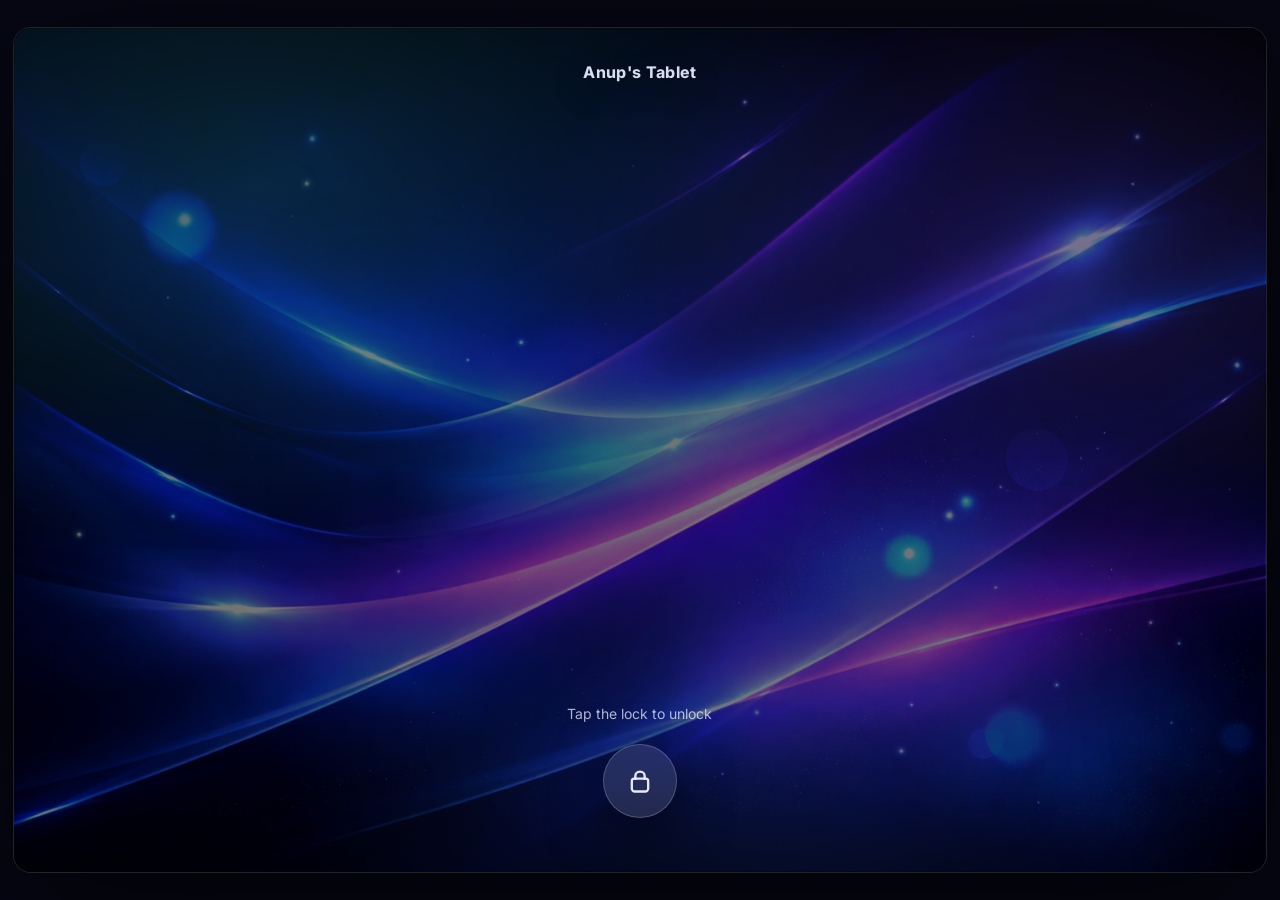
==== index.html @ d590d3e7 "init" ====
<!DOCTYPE html>
<html lang="en">
<head>
  <meta charset="utf-8" />
  <meta name="viewport" content="width=device-width, initial-scale=1" />
  <title>Anup's Tablet — Lock</title>
  <link rel="stylesheet" href="assets/css/styles.css" />
</head>
<body>
  <div class="fullscreen center">
    <div class="device" id="lockRoot">
      <!-- EDIT HERE: swap wallpaper image at assets/img/wallpaper.jpg -->
      <div class="wallpaper" style="background-image:url('assets/img/wallpaper.jpg');"></div>

      <div class="lock-top-title">Anup's Tablet</div>
      <div class="lock-hint">Tap the lock to unlock</div>

      <button class="lock-button" id="lockBtn" aria-label="Unlock">
      <!-- Lock SVG with separate shackle path -->
        <svg class="lock-icon" viewBox="0 0 24 24" fill="none" aria-hidden="true">
        <!-- shackle -->
          <path id="lockShackle"
            d="M8 10V7.8C8 5.7 9.8 4 12 4s4 1.7 4 3.8V10"
            stroke="white" stroke-width="2" stroke-linecap="round" stroke-linejoin="round" opacity="0.95"/>
            <!-- body -->
          <path
            d="M7 10h10a2 2 0 0 1 2 2v6.5A2.5 2.5 0 0 1 16.5 21h-9A2.5 2.5 0 0 1 5 18.5V12a2 2 0 0 1 2-2Z"
            stroke="white" stroke-width="2" stroke-linejoin="round" opacity="0.95"/>
        </svg>
      </button>

    </div>
  </div>

  <script type="module" src="assets/js/lock.js"></script>
</body>
</html>
---- assets/css/styles.css ----
/* =========================================================
   UPDATED STYLES.CSS
   - Inter font
   - Neon / Frutiger Aero / dark mode palette
   - Larger + wider tablet "device"
   - Home screen apps in ONE ROW
   - Smaller iPad-style dock (evenly spaced like your reference)
   - Video overlay: non-active videos cannot be played + whole card clickable
   ========================================================= */

/* Inter (readability) */
@import url("https://fonts.googleapis.com/css2?family=Inter:wght@400;500;600;700;800&display=swap");

/* =========================================================
   THEME VARIABLES (EDIT COLORS HERE)
   ========================================================= */
:root {
  /* Core */
  --bg: #060714;         /* deep navy */
  --bg-2: #070a1c;       /* slightly brighter */
  --text: #eaf0ff;       /* primary text */
  --muted: rgba(234,240,255,0.75);

  /* Neon accents */
  --accent: #7c5cff;     /* purple neon */
  --accent-2: #2dd4ff;   /* cyan neon */
  --accent-3: #3b82f6;   /* blue neon */

  --accent-soft: rgba(124,92,255,0.20);
  --accent-soft-2: rgba(45,212,255,0.16);

  /* Glass */
  --glass-bg: rgba(255, 255, 255, 0.10);
  --glass-bg-strong: rgba(255, 255, 255, 0.16);
  --glass-border: rgba(255, 255, 255, 0.18);
  --glass-shadow: 0 18px 60px rgba(0,0,0,0.55);

  /* Aero glow */
  --glow: 0 0 18px rgba(45,212,255,0.35);
  --glow-strong: 0 0 26px rgba(124,92,255,0.40);

  /* Video page colors
     NOTE: earlier you asked "dark bg and text red" — if you want that, set:
     --video-text: #ff3b30;
  */
  --video-bg: #05050a;        /* dark gray/black */
  --video-text: var(--accent-2); /* cyan header (Frutiger neon) */
  --video-title: #ffffff;     /* white titles */

  /* Sizes */
  --radius-xl: 28px;
  --radius-lg: 20px;
  --radius-md: 16px;
  --radius-device: 18px;   /* outer device */
  --radius-inner: 16px;    /* panels, dock, cards */


  --blur: 22px;
  --blur-strong: 28px;

  --statusbar-h: 48px;

  /* UPDATED DOCK SIZE (smaller like the reference) */
  --dock-h: 78px;

  /* Primary font */
  --font: "Inter", ui-sans-serif, system-ui, -apple-system, Segoe UI, Roboto, Helvetica, Arial;
}

/* =========================================================
   BASE
   ========================================================= */
* { box-sizing: border-box; }
html, body { height: 100%; }
body {
  margin: 0;
  font-family: var(--font);
  color: var(--text);
  background: var(--bg);
  overflow: hidden;
}

a { color: inherit; text-decoration: none; }

/* =========================================================
   HELPERS
   ========================================================= */
.fullscreen {
  position: relative;
  width: 100vw;
  height: 100vh;
}

.center {
  display: grid;
  place-items: center;
}

.glass {
  background: var(--glass-bg);
  border: 1px solid var(--glass-border);
  backdrop-filter: blur(var(--blur));
  -webkit-backdrop-filter: blur(var(--blur));
  box-shadow: var(--glass-shadow);
  border-radius: var(--radius-xl);
}

.glass-strong {
  background: var(--glass-bg-strong);
  border: 1px solid var(--glass-border);
  backdrop-filter: blur(var(--blur-strong));
  -webkit-backdrop-filter: blur(var(--blur-strong));
  box-shadow: var(--glass-shadow);
  border-radius: var(--radius-xl);
}

.soft-outline {
  box-shadow:
    0 0 0 1px rgba(255,255,255,0.10),
    0 12px 38px rgba(0,0,0,0.55);
}

/* =========================================================
   “LIQUID GLASS” AESTHETIC (optional helper class)
   Add class="liquid-glass" to dock/panels for extra gloss.
   ========================================================= */
.liquid-glass {
  position: relative;
  overflow: hidden;
}

.liquid-glass::before {
  content: "";
  position: absolute;
  inset: -40% -20% auto -20%;
  height: 60%;
  background: linear-gradient(
    135deg,
    rgba(255,255,255,0.28),
    rgba(255,255,255,0.10),
    transparent 70%
  );
  transform: rotate(-8deg);
  pointer-events: none;
  opacity: 0.55;
}

.liquid-glass::after {
  content: "";
  position: absolute;
  inset: 0;
  border-radius: inherit;
  pointer-events: none;
  box-shadow: inset 0 0 0 1px rgba(255,255,255,0.10), var(--glow);
  opacity: 0.85;
}

/* =========================================================
   DEVICE FRAME (UPDATED: larger + wider)
   ========================================================= */
.device {
  /* EDIT HERE: overall tablet size */
  width: min(1400px, 98vw);
  height: min(860px, 94vh);

  margin: auto;
  border-radius: var(--radius-device);
  overflow: hidden;
  position: relative;

  border: 1px solid rgba(255,255,255,0.14);
  box-shadow: 0 35px 140px rgba(0,0,0,0.70);
  background: #000;
}

/* =========================================================
   WALLPAPER (Lock + Main)
   ========================================================= */
.wallpaper {
  position: absolute;
  inset: 0;
  background-size: cover;
  background-position: center;
  transform: scale(1.03);
}

/* Frutiger Aero-ish wash + darken */
.wallpaper::after {
  content: "";
  position: absolute;
  inset: 0;
  background:
    radial-gradient(1200px 700px at 20% 20%, rgba(45,212,255,0.18), transparent 55%),
    radial-gradient(900px 600px at 80% 30%, rgba(124,92,255,0.20), transparent 55%),
    radial-gradient(800px 500px at 60% 85%, rgba(59,130,246,0.14), transparent 60%),
    rgba(0,0,0,0.55);

  backdrop-filter: saturate(135%) contrast(108%);
}

/* =========================================================
   LOCK SCREEN (index.html)
   ========================================================= */
.lock-top-title {
  position: absolute;
  top: 34px;
  left: 0;
  right: 0;
  text-align: center;
  font-weight: 750;
  letter-spacing: 0.35px;
  opacity: 0.92;
  text-shadow: 0 10px 40px rgba(0,0,0,0.7);
}

.lock-hint {
  position: absolute;
  bottom: 150px;
  left: 0;
  right: 0;
  text-align: center;
  opacity: 0.75;
  font-size: 14px;
}

.lock-button {
  position: absolute;
  bottom: 54px;
  left: 50%;
  transform: translateX(-50%);
  width: 74px;
  height: 74px;
  border-radius: 999px;
  display: grid;
  place-items: center;
  cursor: pointer;
  user-select: none;

  background: rgba(255,255,255,0.12);
  border: 1px solid rgba(255,255,255,0.20);
  backdrop-filter: blur(var(--blur));
  -webkit-backdrop-filter: blur(var(--blur));
  box-shadow: 0 18px 55px rgba(0,0,0,0.55);
  transition: transform 180ms ease, background 180ms ease, box-shadow 180ms ease;
}

.lock-button:hover {
  transform: translateX(-50%) scale(1.05);
  background: rgba(255,255,255,0.16);
  box-shadow: 0 22px 70px rgba(0,0,0,0.65);
}

.lock-icon { width: 28px; height: 28px; opacity: 0.95; }


/* =========================================================
   LOCK UNLOCK ANIMATION (SLOWER + GLASS RIPPLE + HIGHER SHACKLE LIFT)
   Requires the shackle path in your lock SVG to have: id="lockShackle"
   ========================================================= */

/* Shackle: lift up first, then swing open, then drift away */
.unlocking #lockShackle {
  transform-origin: 12px 10px;
  animation: shackleLiftAndOpen 1600ms cubic-bezier(.18,.75,.24,1) forwards;
}

@keyframes shackleLiftAndOpen {
  0% { transform: rotate(0deg) translate(0, 0); opacity: 1; }
  30% { transform: rotate(0deg) translate(0, -12px); opacity: 1; }
  48% { transform: rotate(0deg) translate(0, -18px); opacity: 1; }
  72% { transform: rotate(-38deg) translate(-4px, -20px); opacity: 0.92; }
  100% { transform: rotate(-62deg) translate(-8px, -28px); opacity: 0; }
}

/* Glass ripple from the lock button */
.lock-button {
  overflow: visible;
}

.unlocking .lock-button::after {
  content: "";
  position: absolute;
  inset: 50%;
  width: 12px;
  height: 12px;
  border-radius: 999px;
  transform: translate(-50%, -50%) scale(0.6);
  pointer-events: none;

  background: radial-gradient(
    circle,
    rgba(255,255,255,0.40) 0%,
    rgba(45,212,255,0.28) 22%,
    rgba(124,92,255,0.18) 44%,
    rgba(255,255,255,0.00) 70%
  );

  opacity: 0;
  animation: glassRipple 2100ms cubic-bezier(.16,.82,.22,1) forwards;
}

@keyframes glassRipple {
  0% { opacity: 0; transform: translate(-50%, -50%) scale(0.6); }
  12% { opacity: 0.85; transform: translate(-50%, -50%) scale(1.2); }
  55% { opacity: 0.55; transform: translate(-50%, -50%) scale(7.2); }
  100% { opacity: 0; transform: translate(-50%, -50%) scale(12.0); }
}

/* Slow the overall lock-screen transition a bit for readability */
.unlocking .wallpaper { animation: unlockFade 1800ms ease forwards; }
.unlocking .lock-top-title,
.unlocking .lock-hint,
.unlocking .lock-button { animation: unlockSlide 1600ms ease forwards; }

@keyframes unlockFade {
  to { filter: blur(10px) brightness(0.74); transform: scale(1.08); }
}

@keyframes unlockSlide {
  to { transform: translateX(-50%) translateY(26px); opacity: 0; }
}

/* =========================================================
   STATUS BAR
   ========================================================= */
.statusbar {
  position: absolute;
  top: 0;
  left: 0;
  right: 0;
  height: var(--statusbar-h);
  padding: 10px 16px;
  display: flex;
  align-items: center;
  justify-content: space-between;
  pointer-events: none;
}

.status-left {
  font-weight: 700;
  letter-spacing: 0.25px;
  opacity: 0.95;
  display: flex;
  gap: 8px;
  align-items: center;
}

.status-right {
  display: flex;
  gap: 10px;
  align-items: center;
  opacity: 0.92;
}

.status-icon { width: 20px; height: 20px; }

/* =========================================================
   HOME SCREEN (main.html) — ONE ROW APPS
   ========================================================= */
.homescreen {
  position: absolute;
  inset: 0;
  padding: 64px 34px calc(var(--dock-h) + 18px);
}

/* UPDATED: use flex centering */
.app-grid {
  height: 100%;
  display: flex;
  align-items: center;
  justify-content: center;
}

/* UPDATED: one horizontal line */
.apps {
  display: grid;
  grid-auto-flow: column;     /* force one row */
  grid-auto-columns: 140px;   /* per-app column width */
  gap: 36px;
  padding: 28px 36px;

  border-radius: var(--radius-xl);
  background: rgba(0,0,0,0.18);
  border: 1px solid rgba(255,255,255,0.10);
  backdrop-filter: blur(12px);
}

.app-tile {
  width: 140px;
  display: grid;
  justify-items: center;
  gap: 10px;
  cursor: pointer;
  user-select: none;
}

.app-icon {
  width: 86px;
  height: 86px;
  border-radius: 22px;
  overflow: hidden;
  display: grid;
  place-items: center;
  background: rgba(255,255,255,0.12);
  border: 1px solid rgba(255,255,255,0.16);
  backdrop-filter: blur(10px);
  transition: transform 180ms ease, background 180ms ease, box-shadow 180ms ease;
}

.app-tile:hover .app-icon {
  transform: translateY(-2px) scale(1.05);
  background: rgba(255,255,255,0.16);
  box-shadow: var(--glow);
}

.app-icon img {
  width: 100%;
  height: 100%;
  object-fit: cover;
}

.app-label {
  font-size: 14px;
  opacity: 0.95;
  text-align: center;
  text-transform: lowercase;
  letter-spacing: 0.25px;
}

/* Larger home icons on wide tablet screens */
@media (min-width: 1200px) {
  .apps {
    grid-auto-columns: 160px;
    gap: 44px;
    padding: 32px 44px;
  }
  .app-icon {
    width: 104px;
    height: 104px;
    border-radius: 26px;
  }
  .app-label {
    font-size: 15px;
    letter-spacing: 0.3px;
  }
}

/* =========================================================
   DOCK / FLOATING MENU — SMALLER + EVEN SPACING (reference)
   ========================================================= */
.dock {
  position: absolute;
  left: 50%;
  bottom: 16px;
  transform: translateX(-50%);

  /* ✅ shrink-to-fit content */
  width: fit-content;
  max-width: 94%;

  height: var(--dock-h);
  padding: 10px 14px;

  display: flex;
  align-items: center;
  gap: 14px; /* spacing between Home and app group */

  border-radius: 22px;

  /* ✅ Liquid glass look */
  background: rgba(255,255,255,0.14);
  border: 1px solid rgba(255,255,255,0.20);
  backdrop-filter: blur(var(--blur-strong)) saturate(160%);
  -webkit-backdrop-filter: blur(var(--blur-strong)) saturate(160%);

  box-shadow:
    0 14px 44px rgba(0,0,0,0.55),
    inset 0 1px 0 rgba(255,255,255,0.28),
    inset 0 -1px 0 rgba(0,0,0,0.35);

  overflow: hidden; /* important for gloss layer */
}

/* Gloss highlight sweep */
.dock::before {
  content: "";
  position: absolute;
  inset: -30% -20% auto -20%;
  height: 70%;
  background: linear-gradient(
    135deg,
    rgba(255,255,255,0.34),
    rgba(255,255,255,0.12),
    transparent 70%
  );
  transform: rotate(-8deg);
  pointer-events: none;
  opacity: 0.55;
}

/* Neon edge glow */
.dock::after {
  content: "";
  position: absolute;
  inset: 0;
  border-radius: inherit;
  pointer-events: none;
  box-shadow: inset 0 0 0 1px rgba(255,255,255,0.10), var(--glow);
  opacity: 0.85;
}

.dock-left,
.dock-right {
  display: flex;
  align-items: center;
  gap: 12px; /* even spacing between items */
}

/* Each dock button becomes icon + label stack */
.dock-btn {
  width: 58px;
  height: calc(var(--dock-h) - 20px); /* keep inside padding */
  border-radius: 16px;

  display: flex;
  flex-direction: column;
  align-items: center;
  justify-content: center;
  gap: 6px;

  border: 1px solid rgba(255,255,255,0.16);
  background: rgba(0,0,0,0.18);

  cursor: pointer;
  transition: transform 140ms ease, background 140ms ease, box-shadow 140ms ease;
}

.dock-btn:hover {
  transform: translateY(-2px);
  background: rgba(0,0,0,0.24);
  box-shadow: var(--glow);
}

/* Active highlight (subtle but clear) */
.dock-btn.active {
  background: rgba(255,255,255,0.22);
  border-color: rgba(255,255,255,0.30);
  box-shadow:
    inset 0 1px 0 rgba(255,255,255,0.35),
    0 0 14px rgba(45,212,255,0.40);
}

/* Icon size */
.dock-btn img,
.dock-btn svg {
  width: 22px;
  height: 22px;
  opacity: 0.95;
}

/* Label under icon */
.dock-label {
  font-size: 10px;
  line-height: 1;
  letter-spacing: 0.2px;
  opacity: 0.88;

  /* keep labels from wrapping */
  white-space: nowrap;
}

/* =========================================================
   VIDEO EDITING PAGE
   ========================================================= */
.video-page { background: var(--video-bg); }

.video-header {
  position: absolute;
  top: 54px;
  left: 0;
  right: 0;
  text-align: center;
  font-weight: 800;
  color: var(--video-text);
  letter-spacing: 0.35px;
  text-shadow: 0 0 18px rgba(45,212,255,0.20);
}

.video-grid {
  position: absolute;
  inset: 120px 24px calc(var(--dock-h) + 34px);
  display: grid;
  place-items: center;
}

.video-row {
  width: min(1100px, 94%);
  display: grid;
  grid-template-columns: repeat(3, 1fr);
  gap: 18px;
}

.video-card {
  border-radius: 20px;
  overflow: hidden;
  border: 1px solid rgba(255,255,255,0.14);
  background: rgba(255,255,255,0.06);
  backdrop-filter: blur(12px);
  cursor: pointer;
  transition: transform 200ms ease, box-shadow 200ms ease, border-color 200ms ease;
}

/*
  IMPORTANT (PATCH):
  Wrap the iframe + overlay in a .video-frame so the "Tap to select" pill centers
  over the VIDEO area only (not including the title block below).

  Expected structure:
    <div class="video-card">
      <div class="video-frame">
        <div class="video-overlay"></div>
        <iframe class="video-embed" ...></iframe>
      </div>
      <div class="video-title">...</div>
    </div>
*/
.video-frame {
  position: relative;
  width: 100%;
}

/*
  Video overlay behavior (PATCH):
  - When NOT active: overlay blocks the iframe so the video can't be played
    and the entire tile is clickable to activate.
  - When active: overlay disappears so the user can interact with the iframe.
  - "Tap to select" pill is centered via flex (always true center).
*/
.video-overlay {
  position: absolute;
  inset: 0;
  z-index: 2;
  cursor: pointer;

  display: flex;
  align-items: center;
  justify-content: center;

  /* subtle glass sheen */
  background: linear-gradient(
    135deg,
    rgba(255,255,255,0.08),
    rgba(0,0,0,0.12)
  );
  backdrop-filter: blur(6px);
  -webkit-backdrop-filter: blur(6px);
}

.video-overlay::after {
  content: none;
}

.video-card:hover { transform: translateY(-3px); }


.video-card.active {
  transform: scale(1.08);
  border-color: rgba(45,212,255,0.9);
  box-shadow: 0 0 0 6px rgba(45,212,255,0.14), 0 30px 90px rgba(0,0,0,0.7);
  z-index: 3;
}

/* when active, overlay should not block clicks */
.video-card.active .video-overlay {
  display: none;
}

.video-embed {
  width: 100%;
  aspect-ratio: 16 / 9;
  border: 0;
  display: block;
}

.video-title {
  padding: 10px 12px;
  color: var(--video-title);
  font-size: 14px;
  opacity: 0.92;
}

/* =========================================================
   PROGRAMMING PAGE (file system + viewer)
   ========================================================= */
.programming-layout {
  position: absolute;
  inset: 64px 18px calc(var(--dock-h) + 20px);
  display: grid;
  grid-template-columns: 1.2fr 1fr;
  gap: 14px;
}

.panel {
  border-radius: var(--radius-xl);
  background: rgba(255,255,255,0.10);
  border: 1px solid rgba(255,255,255,0.16);
  backdrop-filter: blur(var(--blur));
  -webkit-backdrop-filter: blur(var(--blur));
  box-shadow: 0 18px 55px rgba(0,0,0,0.55);
  overflow: hidden;
}

.panel-header {
  padding: 14px 16px;
  border-bottom: 1px solid rgba(255,255,255,0.12);
  display: flex;
  align-items: center;
  justify-content: space-between;
}

.panel-title {
  font-weight: 800;
  letter-spacing: 0.35px;
  text-shadow: 0 10px 40px rgba(0,0,0,0.7);
}

.fs {
  padding: 10px 0 14px;
  height: 100%;
  overflow: auto;
}

.fs-group { padding: 8px 14px; }

.fs-lang {
  font-weight: 800;
  opacity: 0.92;
  margin: 8px 0 6px;
  display: flex;
  align-items: center;
  gap: 8px;
}

.fs-file {
  padding: 10px 10px;
  border-radius: 14px;
  display: grid;
  grid-template-columns: 1fr auto auto;
  gap: 10px;
  align-items: center;
  cursor: pointer;
  border: 1px solid transparent;
  transition: background 140ms ease, border-color 140ms ease, box-shadow 140ms ease;
}

.fs-file:hover {
  background: rgba(0,0,0,0.18);
  border-color: rgba(255,255,255,0.10);
}

.fs-file.active {
  background: rgba(45,212,255,0.14);
  border-color: rgba(45,212,255,0.60);
  box-shadow: var(--glow);
}

.fs-meta {
  font-size: 12px;
  opacity: 0.75;
  white-space: nowrap;
}

.viewer {
  padding: 14px 16px;
  height: calc(100% - 52px);
  overflow: auto;
}

.viewer h2 { margin: 0 0 8px; font-size: 18px; }
.viewer p { margin: 8px 0; opacity: 0.92; line-height: 1.45; }

/* =========================================================
   HARDWARE PAGE (carousel 3-at-a-time)
   ========================================================= */
.hardware-wrap {
  position: absolute;
  inset: 64px 18px calc(var(--dock-h) + 20px);
  display: grid;
  place-items: center;
}

.carousel {
  width: min(1100px, 96%);
  padding: 16px;
  border-radius: var(--radius-xl);
}

.carousel-top {
  display: flex;
  align-items: center;
  justify-content: space-between;
  margin-bottom: 12px;
}

.carousel-title {
  font-weight: 800;
  letter-spacing: 0.35px;
  text-shadow: 0 10px 40px rgba(0,0,0,0.7);
}

.carousel-btn {
  width: 44px;
  height: 44px;
  border-radius: 14px;
  border: 1px solid rgba(255,255,255,0.18);
  background: rgba(0,0,0,0.22);
  cursor: pointer;
  display: grid;
  place-items: center;
  transition: transform 140ms ease, box-shadow 140ms ease;
}

.carousel-btn:hover {
  transform: translateY(-2px);
  box-shadow: var(--glow);
}

.carousel-track {
  display: grid;
  grid-template-columns: repeat(3, 1fr);
  gap: 12px;
}

.hw-card {
  border-radius: 20px;
  overflow: hidden;
  border: 1px solid rgba(255,255,255,0.14);
  background: rgba(255,255,255,0.06);
}

.hw-img {
  width: 100%;
  height: 210px;
  object-fit: cover;
  display: block;
}

.hw-caption {
  padding: 10px 12px;
  font-size: 13px;
  opacity: 0.9;
}

/* =========================================================
   STARTUPS PAGE (browser mock)
   ========================================================= */
.browser-wrap {
  position: absolute;
  inset: 64px 18px calc(var(--dock-h) + 20px);
  display: grid;
  place-items: center;
}

.browser {
  width: min(1100px, 96%);
  height: min(560px, 72vh);
  border-radius: var(--radius-xl);
  overflow: hidden;
}

.browser-topbar {
  display: grid;
  grid-template-columns: auto 1fr auto;
  gap: 12px;
  align-items: center;
  padding: 10px 12px;
  border-bottom: 1px solid rgba(255,255,255,0.12);
}

.traffic { display: flex; gap: 8px; align-items: center; }
.dot {
  width: 12px; height: 12px; border-radius: 999px;
  background: rgba(255,255,255,0.18);
}

.tabs {
  display: flex;
  gap: 8px;
  align-items: center;
}

.tab {
  padding: 8px 10px;
  border-radius: 14px;
  border: 1px solid rgba(255,255,255,0.16);
  background: rgba(0,0,0,0.18);
  cursor: pointer;
  font-size: 13px;
  opacity: 0.92;
  transition: box-shadow 140ms ease, transform 140ms ease;
}

.tab:hover {
  transform: translateY(-1px);
  box-shadow: var(--glow);
}

.tab.active {
  border-color: rgba(45,212,255,0.65);
  background: rgba(45,212,255,0.12);
  box-shadow: var(--glow);
}

.urlbar {
  padding: 8px 10px;
  border-radius: 14px;
  border: 1px solid rgba(255,255,255,0.16);
  background: rgba(0,0,0,0.22);
  font-size: 13px;
  opacity: 0.9;
  white-space: nowrap;
  overflow: hidden;
  text-overflow: ellipsis;
}

.browser-content {
  height: calc(100% - 54px);
  overflow: auto;
  padding: 18px;
  background: rgba(0,0,0,0.16);
}

.page { display: none; }
.page.active { display: block; }

.page h2 { margin: 0 0 10px; }
.page p { margin: 8px 0; line-height: 1.45; opacity: 0.92; }
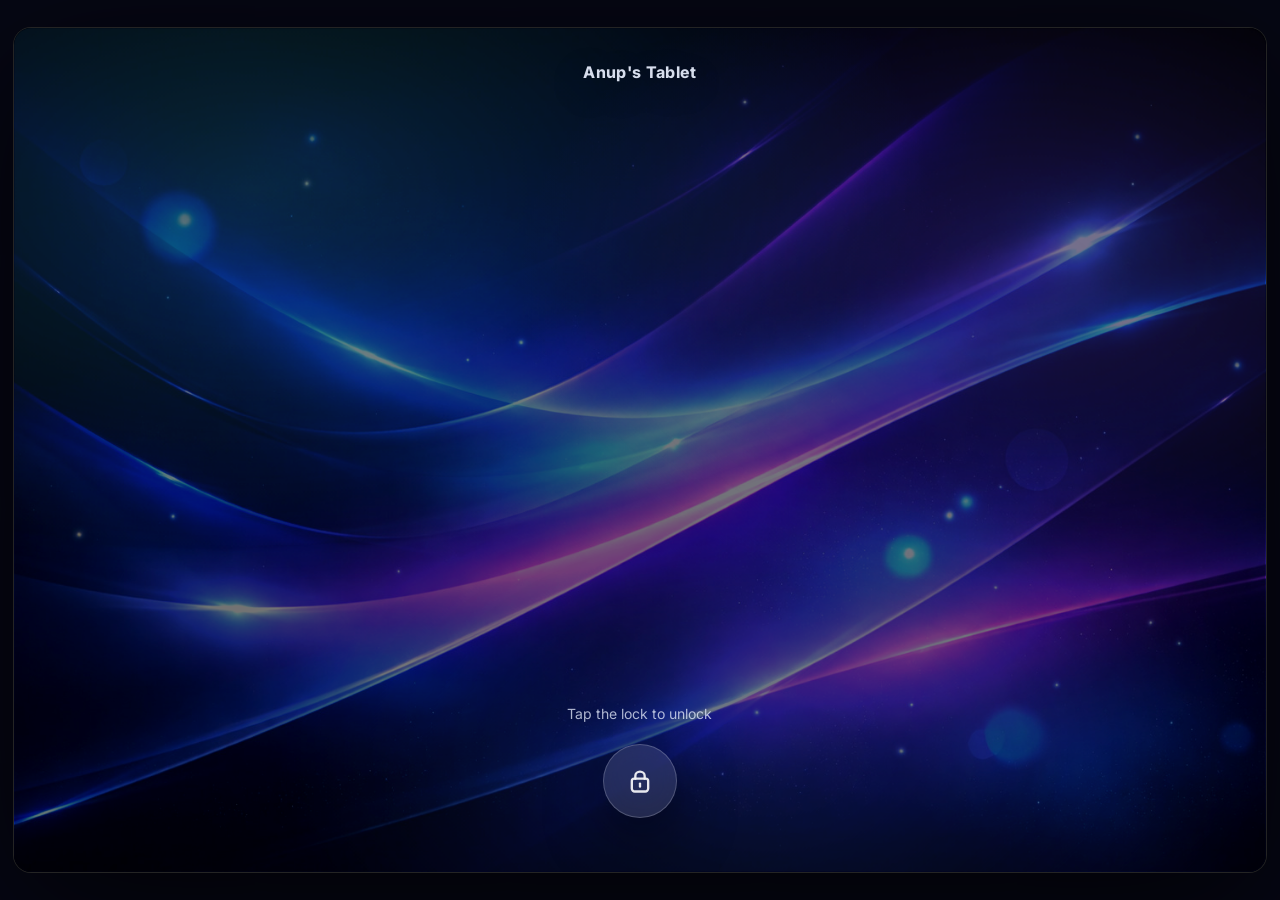
==== commit df802895: "organization and optimization" ====
--- a/index.html
+++ b/index.html
@@ -4,6 +4,14 @@
   <meta charset="utf-8" />
   <meta name="viewport" content="width=device-width, initial-scale=1" />
   <title>Anup's Tablet — Lock</title>
+
+  <link rel="preconnect" href="https://fonts.googleapis.com" />
+  <link rel="preconnect" href="https://fonts.gstatic.com" crossorigin />
+  <link rel="stylesheet" href="https://fonts.googleapis.com/css2?family=Inter:wght@400;500;600;700;800&display=swap" />
+
+  <!-- Preload wallpaper for faster first paint -->
+  <link rel="preload" as="image" href="assets/img/wallpaper.jpg" />
+
   <link rel="stylesheet" href="assets/css/styles.css" />
 </head>
 <body>
@@ -15,20 +23,7 @@
       <div class="lock-top-title">Anup's Tablet</div>
       <div class="lock-hint">Tap the lock to unlock</div>
 
-      <button class="lock-button" id="lockBtn" aria-label="Unlock">
-      <!-- Lock SVG with separate shackle path -->
-        <svg class="lock-icon" viewBox="0 0 24 24" fill="none" aria-hidden="true">
-        <!-- shackle -->
-          <path id="lockShackle"
-            d="M8 10V7.8C8 5.7 9.8 4 12 4s4 1.7 4 3.8V10"
-            stroke="white" stroke-width="2" stroke-linecap="round" stroke-linejoin="round" opacity="0.95"/>
-            <!-- body -->
-          <path
-            d="M7 10h10a2 2 0 0 1 2 2v6.5A2.5 2.5 0 0 1 16.5 21h-9A2.5 2.5 0 0 1 5 18.5V12a2 2 0 0 1 2-2Z"
-            stroke="white" stroke-width="2" stroke-linejoin="round" opacity="0.95"/>
-        </svg>
-      </button>
-
+      <button class="lock-button" id="lockBtn" aria-label="Unlock"></button>
     </div>
   </div>
 
--- a/assets/css/styles.css
+++ b/assets/css/styles.css
@@ -9,7 +9,6 @@
    ========================================================= */
 
 /* Inter (readability) */
-@import url("https://fonts.googleapis.com/css2?family=Inter:wght@400;500;600;700;800&display=swap");
 
 /* =========================================================
    THEME VARIABLES (EDIT COLORS HERE)
@@ -252,72 +251,17 @@
 
 .lock-icon { width: 28px; height: 28px; opacity: 0.95; }
 
-
-/* =========================================================
-   LOCK UNLOCK ANIMATION (SLOWER + GLASS RIPPLE + HIGHER SHACKLE LIFT)
-   Requires the shackle path in your lock SVG to have: id="lockShackle"
-   ========================================================= */
-
-/* Shackle: lift up first, then swing open, then drift away */
-.unlocking #lockShackle {
-  transform-origin: 12px 10px;
-  animation: shackleLiftAndOpen 1600ms cubic-bezier(.18,.75,.24,1) forwards;
-}
-
-@keyframes shackleLiftAndOpen {
-  0% { transform: rotate(0deg) translate(0, 0); opacity: 1; }
-  30% { transform: rotate(0deg) translate(0, -12px); opacity: 1; }
-  48% { transform: rotate(0deg) translate(0, -18px); opacity: 1; }
-  72% { transform: rotate(-38deg) translate(-4px, -20px); opacity: 0.92; }
-  100% { transform: rotate(-62deg) translate(-8px, -28px); opacity: 0; }
-}
-
-/* Glass ripple from the lock button */
-.lock-button {
-  overflow: visible;
-}
-
-.unlocking .lock-button::after {
-  content: "";
-  position: absolute;
-  inset: 50%;
-  width: 12px;
-  height: 12px;
-  border-radius: 999px;
-  transform: translate(-50%, -50%) scale(0.6);
-  pointer-events: none;
-
-  background: radial-gradient(
-    circle,
-    rgba(255,255,255,0.40) 0%,
-    rgba(45,212,255,0.28) 22%,
-    rgba(124,92,255,0.18) 44%,
-    rgba(255,255,255,0.00) 70%
-  );
-
-  opacity: 0;
-  animation: glassRipple 2100ms cubic-bezier(.16,.82,.22,1) forwards;
-}
-
-@keyframes glassRipple {
-  0% { opacity: 0; transform: translate(-50%, -50%) scale(0.6); }
-  12% { opacity: 0.85; transform: translate(-50%, -50%) scale(1.2); }
-  55% { opacity: 0.55; transform: translate(-50%, -50%) scale(7.2); }
-  100% { opacity: 0; transform: translate(-50%, -50%) scale(12.0); }
-}
-
-/* Slow the overall lock-screen transition a bit for readability */
-.unlocking .wallpaper { animation: unlockFade 1800ms ease forwards; }
+/* Unlock animation */
+.unlocking .wallpaper { animation: unlockFade 550ms ease forwards; }
 .unlocking .lock-top-title,
 .unlocking .lock-hint,
-.unlocking .lock-button { animation: unlockSlide 1600ms ease forwards; }
+.unlocking .lock-button { animation: unlockSlide 500ms ease forwards; }
 
 @keyframes unlockFade {
-  to { filter: blur(10px) brightness(0.74); transform: scale(1.08); }
-}
-
+  to { filter: blur(8px) brightness(0.78); transform: scale(1.10); }
+}
 @keyframes unlockSlide {
-  to { transform: translateX(-50%) translateY(26px); opacity: 0; }
+  to { transform: translateX(-50%) translateY(20px); opacity: 0; }
 }
 
 /* =========================================================
@@ -601,6 +545,7 @@
 }
 
 .video-card {
+  position: relative; /* required for overlay */
   border-radius: 20px;
   overflow: hidden;
   border: 1px solid rgba(255,255,255,0.14);
@@ -610,43 +555,88 @@
   transition: transform 200ms ease, box-shadow 200ms ease, border-color 200ms ease;
 }
 
-/*
-  IMPORTANT (PATCH):
-  Wrap the iframe + overlay in a .video-frame so the "Tap to select" pill centers
-  over the VIDEO area only (not including the title block below).
-
-  Expected structure:
-    <div class="video-card">
-      <div class="video-frame">
-        <div class="video-overlay"></div>
-        <iframe class="video-embed" ...></iframe>
-      </div>
-      <div class="video-title">...</div>
-    </div>
-*/
-.video-frame {
-  position: relative;
-  width: 100%;
-}
-
-/*
-  Video overlay behavior (PATCH):
-  - When NOT active: overlay blocks the iframe so the video can't be played
-    and the entire tile is clickable to activate.
-  - When active: overlay disappears so the user can interact with the iframe.
-  - "Tap to select" pill is centered via flex (always true center).
-*/
+/* overlay blocks interaction when NOT active */
 .video-overlay {
   position: absolute;
   inset: 0;
   z-index: 2;
   cursor: pointer;
-
-  display: flex;
-  align-items: center;
-  justify-content: center;
-
-  /* subtle glass sheen */
+  background: transparent; /* can be glassy if you want */
+}
+
+.video-overlay::after {
+  content: "Tap to select";
+  position: absolute;
+
+  /* ✅ perfect center */
+  top: 50%;
+  left: 50%;
+  transform: translate(-50%, -50%);
+
+  padding: 8px 14px;
+  border-radius: 999px;
+
+  font-size: 13px;
+  font-weight: 500;
+  letter-spacing: 0.3px;
+  opacity: 0.9;
+
+  background: rgba(0,0,0,0.55);
+  border: 1px solid rgba(255,255,255,0.18);
+  backdrop-filter: blur(6px);
+  -webkit-backdrop-filter: blur(6px);
+
+  box-shadow:
+    0 8px 30px rgba(0,0,0,0.55),
+    inset 0 1px 0 rgba(255,255,255,0.25);
+
+  pointer-events: none; /* click passes through to overlay */
+}
+
+.video-card:hover { transform: translateY(-3px); }
+
+.video-card:hover .video-overlay::after {
+  opacity: 1;
+}
+
+.video-card.active {
+  transform: scale(1.08);
+  border-color: rgba(45,212,255,0.9);
+  box-shadow: 0 0 0 6px rgba(45,212,255,0.14), 0 30px 90px rgba(0,0,0,0.7);
+  z-index: 3;
+}
+
+/* when active, overlay should not block clicks */
+.video-card.active .video-overlay {
+  display: none;
+}
+
+.video-embed {
+  width: 100%;
+  aspect-ratio: 16 / 9;
+  border: 0;
+  display: block;
+}
+
+.video-title {
+  padding: 10px 12px;
+  color: var(--video-title);
+  font-size: 14px;
+  opacity: 0.92;
+}
+
+/* =========================================================
+   VIDEO OVERLAY (requested behavior)
+   - If NOT active: overlay blocks iframe so it cannot play
+   - Whole card is clickable to activate
+   ========================================================= */
+.video-overlay {
+  position: absolute;
+  inset: 0;
+  z-index: 2;
+  cursor: pointer;
+
+  /* subtle glass sheen (looks intentional) */
   background: linear-gradient(
     135deg,
     rgba(255,255,255,0.08),
@@ -656,37 +646,26 @@
   -webkit-backdrop-filter: blur(6px);
 }
 
-.video-overlay::after {
-  content: none;
-}
-
-.video-card:hover { transform: translateY(-3px); }
-
-
-.video-card.active {
-  transform: scale(1.08);
-  border-color: rgba(45,212,255,0.9);
-  box-shadow: 0 0 0 6px rgba(45,212,255,0.14), 0 30px 90px rgba(0,0,0,0.7);
-  z-index: 3;
-}
-
-/* when active, overlay should not block clicks */
+/* When active, allow interaction with iframe */
 .video-card.active .video-overlay {
   display: none;
 }
 
-.video-embed {
-  width: 100%;
-  aspect-ratio: 16 / 9;
-  border: 0;
-  display: block;
-}
-
-.video-title {
-  padding: 10px 12px;
-  color: var(--video-title);
-  font-size: 14px;
-  opacity: 0.92;
+/* Optional hint pill */
+.video-overlay::after {
+  content: "Tap to select";
+  position: absolute;
+  left: 12px;
+  bottom: 12px;
+  padding: 6px 10px;
+  border-radius: 999px;
+
+  font-size: 12px;
+  letter-spacing: 0.2px;
+  opacity: 0.85;
+
+  background: rgba(0,0,0,0.45);
+  border: 1px solid rgba(255,255,255,0.16);
 }
 
 /* =========================================================
@@ -935,3 +914,60 @@
 
 .page h2 { margin: 0 0 10px; }
 .page p { margin: 8px 0; line-height: 1.45; opacity: 0.92; }
+
+/* =========================================================
+   PATCH OVERRIDES (performance + latest behavior)
+   - Remove "Tap to select" pill (keep overlay for click-to-select + blocking)
+   - Ensure overlay centers against VIDEO AREA only using .video-frame wrapper
+   - Lock: slower unlock + higher shackle lift + glass ripple
+   ========================================================= */
+
+/* Ensure .video-frame exists even if older CSS didn’t define it */
+.video-frame{position:relative;width:100%;}
+
+/* Remove visual pill/hint entirely */
+.video-overlay::after{content:none !important;}
+
+/* Lock shackle animation (requires #lockShackle in SVG) */
+.unlocking #lockShackle{
+  transform-origin:12px 10px;
+  animation:shackleLiftAndOpen 1600ms cubic-bezier(.18,.75,.24,1) forwards;
+}
+
+@keyframes shackleLiftAndOpen{
+  0%{transform:rotate(0deg) translate(0,0);opacity:1;}
+  30%{transform:rotate(0deg) translate(0,-12px);opacity:1;}
+  48%{transform:rotate(0deg) translate(0,-18px);opacity:1;}
+  72%{transform:rotate(-38deg) translate(-4px,-20px);opacity:.92;}
+  100%{transform:rotate(-62deg) translate(-8px,-28px);opacity:0;}
+}
+
+/* Glass ripple from lock button */
+.unlocking .lock-button{overflow:visible;}
+.unlocking .lock-button::after{
+  content:"";
+  position:absolute;
+  inset:50%;
+  width:12px;
+  height:12px;
+  border-radius:999px;
+  transform:translate(-50%,-50%) scale(.6);
+  pointer-events:none;
+  background:radial-gradient(circle,
+    rgba(255,255,255,.40) 0%,
+    rgba(45,212,255,.28) 22%,
+    rgba(124,92,255,.18) 44%,
+    rgba(255,255,255,0) 70%
+  );
+  opacity:0;
+  animation:glassRipple 1800ms cubic-bezier(.16,.82,.22,1) forwards;
+}
+
+@keyframes glassRipple{
+  0%{opacity:0;transform:translate(-50%,-50%) scale(.6);}
+  12%{opacity:.85;transform:translate(-50%,-50%) scale(1.1);}
+  55%{opacity:.55;transform:translate(-50%,-50%) scale(6.2);}
+  100%{opacity:0;transform:translate(-50%,-50%) scale(10.5);}
+}
+
+
